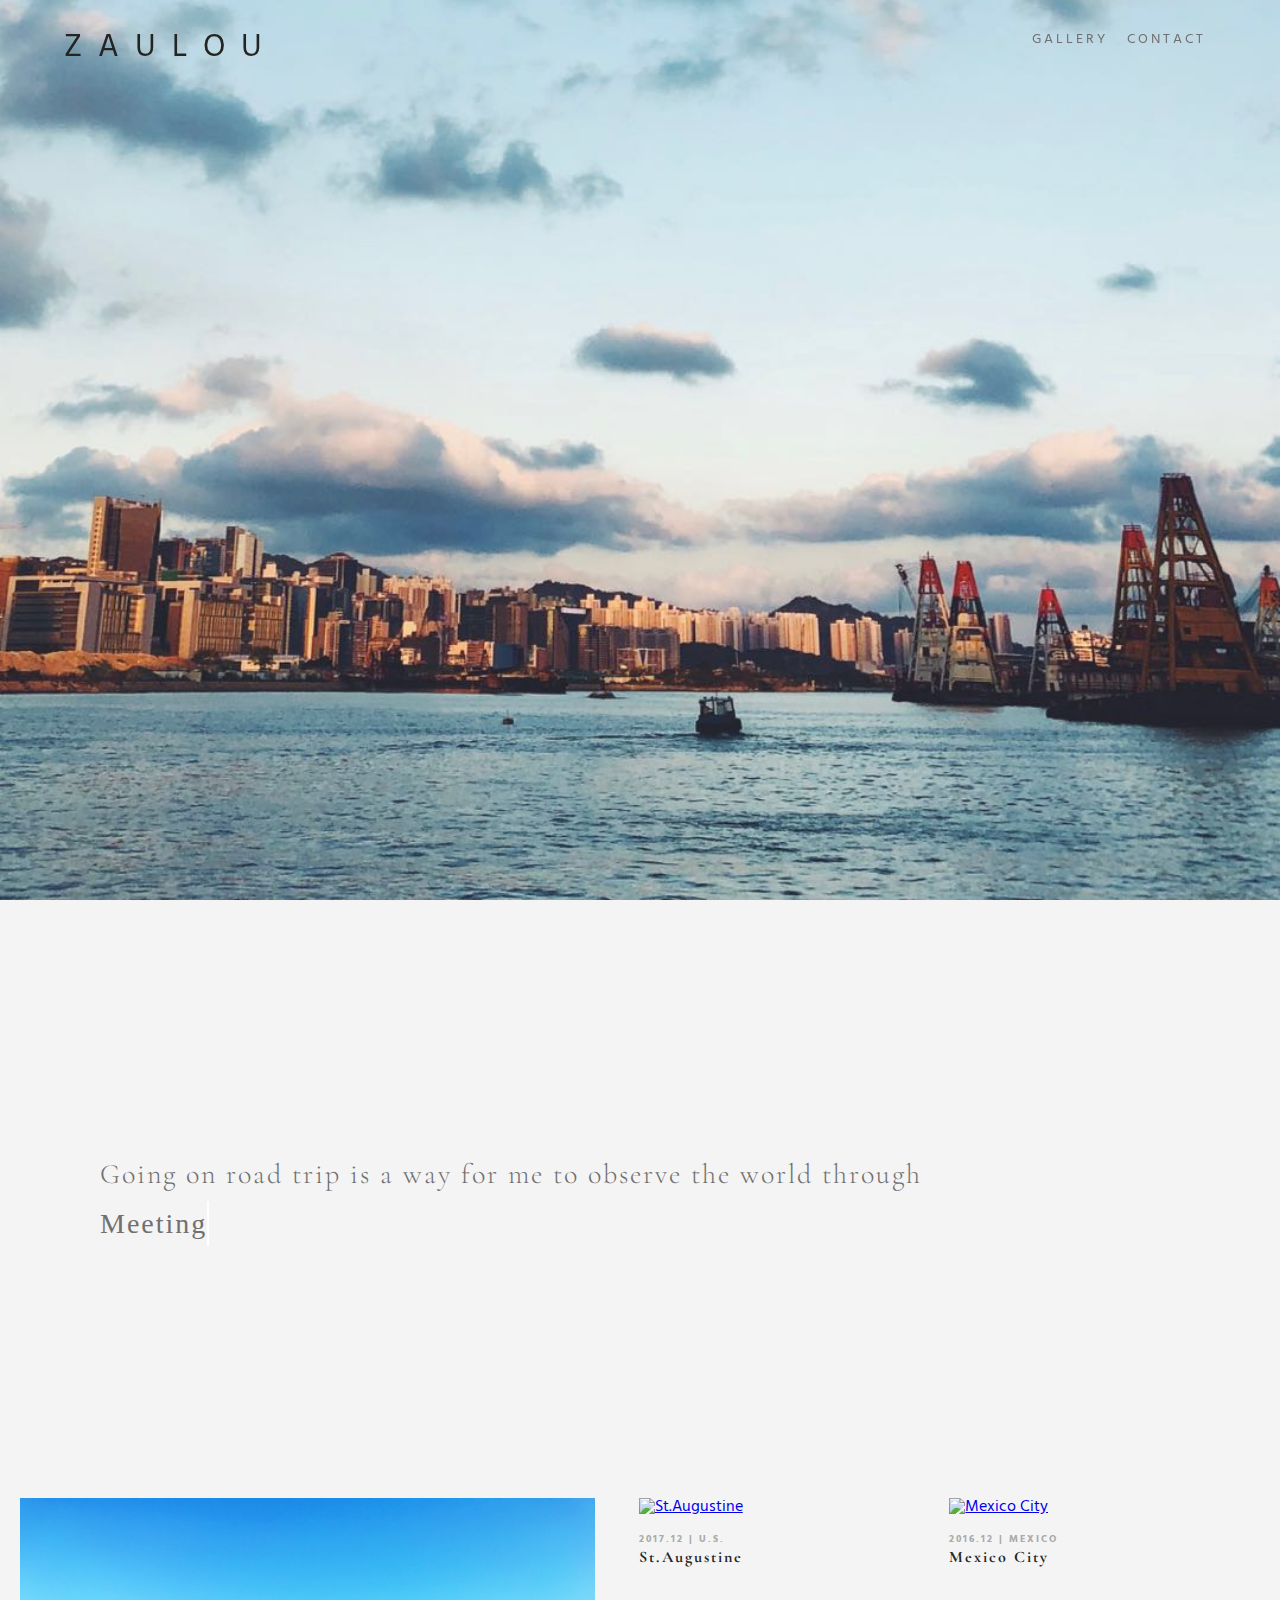
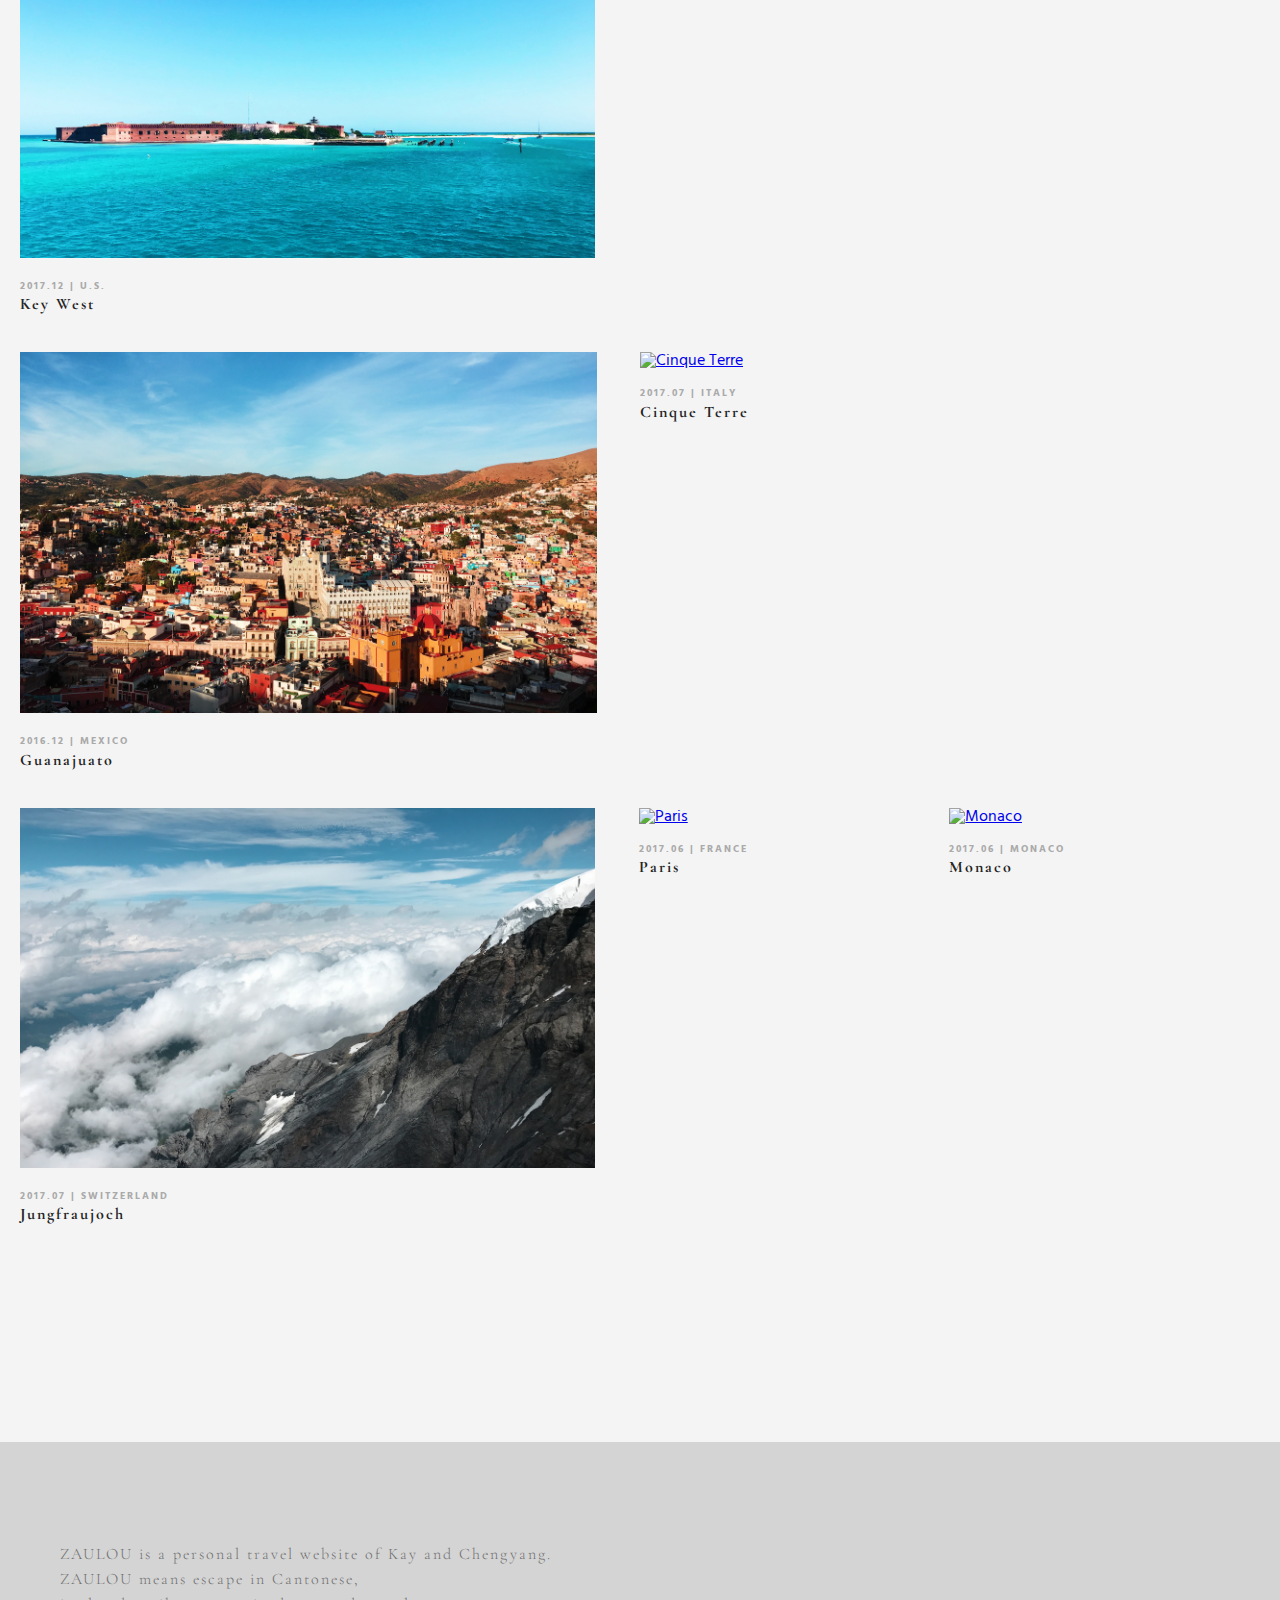
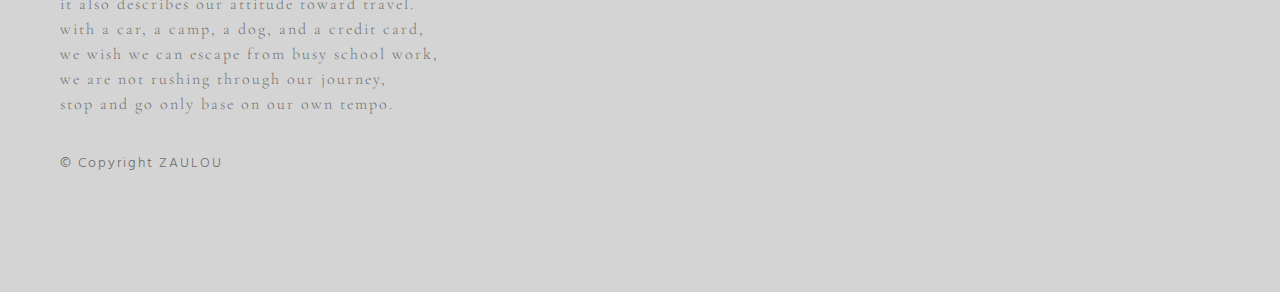
==== index.html @ 1b5aa5f6 "Add files via upload" ====
<!DOCTYPE html>
<html lang="en" dir="ltr">
  <head>
    <meta charset="utf-8">
    <meta name = "viewport" content="width=device-width, initial-scale=1">
    <link rel="stylesheet" type="text/css" href="css/html5reset.css">
    <link href="https://fonts.googleapis.com/css?family=Cormorant+Garamond" rel="stylesheet">
    <link href="https://fonts.googleapis.com/css?family=Hind+Siliguri" rel="stylesheet">
    <script src="https://ajax.googleapis.com/ajax/libs/jquery/3.3.1/jquery.min.js"></script>
    <link rel="stylesheet" type="text/css" href="css/style.css">
    <title>The Road Trips</title>

  </head>



  <body>

    <header>

      <div class="header">
      <!-- this is top navigation -->
        <div class="block sticky_navbar">
          <div class="title_home">
            <a href = "index.html"> ZAULOU </a>
          </div>
          <nav class="topnavbar" id = "myTopnav">
            <!-- <a href="javascript:void(0);" class="icon" onclick="myFunction()">
                <i class="fa fa-bars"></i>
            </a> -->
            <button type = "button" class="icon" onclick="myFunction()">
              <span class = "bar bar1"></span>
              <span class = "bar bar2"></span>
              <span class = "bar bar3"></span>

            </button>

          <ul class = "nav_list">

            <li class = "nav_item">
              <a href = "photo_gallery.html">GALLERY</a>
            </li>

            <li class = "nav_item">
              <a href = "contact.html">CONTACT</a>
            </li>

          </ul>
        </nav>
        </div>
        <!-- this is end of top navigation -->
      </div>



    </header>




<!-- this is main part -->
<main>
    <div class="hero-tagline fade">
      <!-- <h2>Going on road trip is a way for me to observe the world through meeting lovely strangers, touching warm bricks, and eating delicious food.</h2> -->
      <h2>Going on road trip is a way for me to observe the world through</h2>
      <div id = "typing" class = "typing"></div>
    </div>

    <div id="main">
      <ul class="content-grid">

        <!-- 1st -->
        <li class="content-item-landscape">
          <a href="key_west.html">
            <img src="images/keywest_fp.jpg" alt="Key West"/>

          </a>
          <div class="item-info">
            <h3>2017.12 | U.S.</h3>
            <h4>Key West</h4>
          </div>

        </li>

        <!-- 2nd -->
        <li class="content-item-portrait">
          <a href="saint_augustine.html">
            <img src="images/staugustine_fp.jpg" alt="St.Augustine"/>

          </a>
          <div class="item-info">
            <h3>2017.12 | U.S.</h3>
            <h4>St.Augustine</h4>
          </div>
        </li>

        <!-- 3rd -->
        <li class="content-item-portrait">
          <a href="mexico_city.html">
            <img src="images/mexico_fp.jpg" alt="Mexico City"/>

          </a>
          <div class="item-info">
            <h3>2016.12 | MEXICO</h3>
            <h4>Mexico City</h4>
          </div>

      </li>

      <!-- 4th -->
      <li class="content-item-landscape">
        <a href="guanajuato.html">
          <img src="images/guanajuato_fp.jpg" alt="Guanajuato"/>

        </a>
        <div class="item-info">
          <h3>2016.12 | MEXICO</h3>
          <h4>Guanajuato</h4>
        </div>

      </li>

      <!-- 5th -->
      <li class="content-item-landscape">
        <a href="cinqueterre.html">
          <img src="images/cinqueterre_fp.jpg" alt="Cinque Terre"/>

        </a>
        <div class="item-info">
          <h3>2017.07 | ITALY</h3>
          <h4>Cinque Terre</h4>
        </div>

      </li>

      <!-- 6th -->
      <li class="content-item-landscape">
        <a href="jungfrau.html">
          <img src="images/jungfrau_fp.jpg" alt="Jungfraujoch"/>

        </a>
        <div class="item-info">
          <h3>2017.07 | SWITZERLAND</h3>
          <h4>Jungfraujoch</h4>
        </div>

      </li>

      <!-- 7th -->
      <li class="content-item-portrait">
        <a href="paris.html">
          <img src="images/paris_fp.jpg" alt="Paris"/>

        </a>
        <div class="item-info">
          <h3>2017.06 | FRANCE</h3>
          <h4>Paris</h4>
        </div>

      </li>



      <!-- 8th -->
      <li class="content-item-portrait">
        <a href="monaco.html">
          <img src="images/monaco_fp.jpg" alt="Monaco"/>

        </a>
        <div class="item-info">
          <h3>2017.06 | MONACO</h3>
          <h4>Monaco</h4>
        </div>

      </li>

    </ul>
    </div>
  </main>

  <footer>
        <h5>ZAULOU is a personal travel website of Kay and Chengyang. <br>
            ZAULOU means escape in Cantonese, <br>
            it also describes our attitude toward travel.<br>
            with a car, a camp, a dog, and a credit card,<br>
            we wish we can escape from busy school work,<br>
            we are not rushing through our journey,<br>
            stop and go only base on our own tempo. </h5>
        <h6>&copy; Copyright ZAULOU</h6>
    </footer>

    <!-- javascript -->
    <script>
      function myFunction() {
        var x = document.getElementById("myTopnav");
        if (x.className === "topnavbar") {
          x.className += " responsive";
        }
        else {
          x.className = "topnavbar";
        }
      }
</script>

<script>
$(window).scroll(function(){
  $(".fade").css("opacity", 1 - $(window).scrollTop() / ($(window).height()+600));
  });

</script>

<script>
    $(document).ready(function() {
    // Transition effect for navbar
    $(window).scroll(function() {
      // checks if window is scrolled more than 500px, adds/removes solid class
      if($(this).scrollTop() > $(window).height()) {
          $('.sticky_navbar').addClass('scroll');
      } else {
          $('.sticky_navbar').removeClass('scroll');
      }
    });
});
</script>

<script>

var typeString = ['Meeting Lovely Strangers.', 'Touching Warm Bricks.', 'Eating Delicious Food.'];
    var  i = 0;
    var count = 0
    var selectedText = '';
    var text = '';
    (function type() {
      if (count == typeString.length) {
        count = 0;
      }
      selectedText = typeString[count];
      text = selectedText.slice(0, ++i);
      document.getElementById('typing').innerHTML = text;
      if (text.length === selectedText.length) {
        count++;
        i = 0;
      }
      setTimeout(type, 150);
    }());

    function sleep(milliseconds) {
      var start = new Date().getTime();
      for (var i = 0; i < 1e7; i++) {
        if ((new Date().getTime() - start) > milliseconds){
          break;
        }
      }
    }

</script>



</body>



</html>
---- css/style.css ----
html {
    font-size: 1em;
}

body{
  background:#f4f4f4;
}

h1,h3,h6,a{
  font-family: 'Hind Siliguri', sans-serif;
}

h2,h4,h5,p{
  font-family: 'Cormorant Garamond', serif;
}

li{
  display:list-item;
}

ul{
  list-style-type: none;
}


/*header*/

.fixed_navbar{
  z-index: 3;
  padding:30px 5% 15px 5%;
  top:0;
  right:0;
  position:fixed;
  width:90%;
  background:transparent;


}

.fixed_navbar.scroll{

  background:#f4f4f4;
  opacity:0.8;
  transition:0.4s;

}

.sticky_navbar{
  z-index: 3;
  padding:30px 5% 15px 5%;
  position:fixed;
  top:0;
  right:0;
  width:90%;
  background:transparent;
}

.sticky_navbar.scroll{
  background:#f4f4f4;
  opacity:0.8;
  transition:0.4s;
}



.header {
  padding:0px;
  background-color: #d3d3d3;
  background-image: url("../images/header.jpg");
  background-attachment:fixed;
  background-size:cover;
  background-position: bottom;
  position: relative;
  background-repeat:no-repeat;
  height:100vh;
}

.block{
  margin:0 auto;
  display: flex;
  flex-direction: row;
  justify-content: space-between;
}

.title_home{
  float:left;
  display:block;
  z-index: 2;
}

.title_home a{
  font-size:1.3em;
  letter-spacing:10px;
  margin:0px;
  padding:0px;
  color:#242424;
  text-decoration: none;
}

/* navbar item*/
.topnavbar {
  display: flex;
  flex-direction:column;
  background-color: none;

}

.topnavbar a {
    float: none;
    width: 100%;
    color: #707070;
    padding-left:5px;
    padding-right:5px;
    text-decoration: none;
    text-align: left;

}

.topnavbar a.current{
    color:#242424;
    text-decoration:line-through;
}

.content{
  padding: 16px;
}
.sticky{
  position: fixed;
  width: 90%;
  background:#f4f4f4;
}




/* hero tagline item */
.hero-tagline{
  margin:40% 10%;

}

h2 {
    font-size: 0.8em;
    font-weight:300;
    color:#707070;
    line-height:20px;
    letter-spacing: 2px;
}

.typing {
        position: relative;
        font-size: 0.8em;
        font-weight:300;
        line-height: 20px;
        letter-spacing:2px;
        display: inline-block;
        color: #707070;

      }
      .typing:after {
        content: "";
        position: absolute;
        top: 5%;
        right: -2px;
        width: 1px;
        height: 90%;
        border-right: 2px solid #FFF;
        animation: blink .5s infinite ease;
      }

@keyframes blink{
        0% {
          opacity: 0;
        }
        100% {
          opacity: 1%;
        }
      }

/* home page item */
#main{
  margin:0 auto;
  max-width:1832px;
  padding:0 20px;
}

.content-grid{
  display:flex;
  flex-wrap:wrap;
  justify-content: space-between;
}

.content-item-portrait {
    width: 29.3%;
    margin-right: 4.5%;
    margin-bottom: 40px;
    flex-grow: 1;
    max-width: 100%;
  }

.content-item-portrait img{
  width:100%;
}

.content-item-landscape{
    flex-grow: 2;
    width: 63.16%;
    max-width: 100%;
    margin-right:3.5%;
    margin-bottom:40px;

  }

.content-item-landscape img{
  width:100%;
}

h3 {
    font-size: 0.3em;
    color:#aaaaaa;
    margin-top:10px;
    letter-spacing: 2px;

}

h4 {
    margin-top:5px;
    font-size: 0.75em;
    color:#242424;
    letter-spacing: 2px;
}





/* gallery page item */

.gallery img{
  width: 98%;
}


.row{
  display: flex;
  flex-wrap: wrap;
  padding:3px;
}

.column{
  flex:100%;
  max-width: 98%;
}

.column img {
  margin:5px;
  vertical-align: middle;
}




/* about page item */


.about-tagline {
    margin-top: -40px;
    margin-left:40px;

}
  .abouttext{
    margin:160px 20px 60px 20px;

  }

  .about-photo {
      margin:20px;
      /* width:100vw; */

  }

  .aboutimg img{
    width:100%;
    height:100%;
  }


  .hero-title {
      font-family: 'Cormorant Garamond', serif;
      font-weight: 700;
      font-size: 5em;
      line-height: 1;
      color: #aaaaaa;
      display: inline-block;
      position: relative;
      opacity:0.3;
  }

  p{
    font-size:0.85em;
    color:#707070;
    line-height:1.5em;
    letter-spacing: 1px;

  }
  .instagramtext{
    font-style:italic;
    font-size:0.75em;
    margin-top:10px;
    margin-left:40px;
  }

  .instagramtext a{
    text-decoration: none;
  }



/* footer item */
footer {
    margin-top:10vh;
    padding:0px;
    background-color: #d4d4d4;
    height:30vh;
    display:block;
}

h5 {
    font-weight:lighter;
    font-size:10px;
    color:#707070;
    letter-spacing: 1px;
    padding-top:60px;
    padding-left:20px;
    line-height:14px;
}

h6 {
    font-weight:lighter;
    font-size:8px;
    color:#707070;
    letter-spacing: 1px;
    padding-top:20px;
    padding-left:20px;
}

/* location page */

.title_head{
  Margin:40% 5% 10% 5%;
}

.main_title{
  padding:20px 0;
}

.sub_title{
  padding:10px 0;
  font-size:1em;
  font-style:italic;

}

.tiny_title{
  padding:10px 0;
  font-size:1.3em;
}

.separate_line{
  padding:10px 0 5px 0;
}

.bar4{
  width:100px;
  height:2px;
  background:#aaaaaa;
  display:block;
}

h1{
  font-size:3em;
  font-weight:bold;
  letter-spacing: 10px;

}

.video{
  display:block;
  position:relative;
  margin:0;
  cursor:pointer;
}

.heroimg{
  display:block;
  position:relative;
  margin:0;
}

.heroimg img{
  width:100%;
}

.video img{
  width:100%;
}

.fade{
  opacity:1;
}

/* content page */
.writing_content{
  margin:15% 10%;

}

.writing_content_63{

  margin:15% 10%;
}

.writing_content_63 p{
  font-size: 1em;
}

.video_37{
  margin-right:3.5%;
  cursor:pointer;

}

.article_content{
  margin:5% auto 15% auto;
  max-width:1832px;
  padding:0 0 0 3.5%;
}

.prev_next_section{
  background:#f4f4f4;
}

.inner{
  width:100%;
  display:flex;
  flex-wrap:wrap;
  padding-top:5%;
}

.half_prev{
  width:43%;
  margin:0 3.5%;
  /* padding:0 3.5%; */
}

.half_next{
  width:43%;
  margin:0 3.5%;
  /* padding:0 3.5%; */
}


.half_next h3{
  padding:10px 0 0 0;
  text-align:right;
}
.half_next h4{
  padding:5px 0 20px 0;
  text-align: right;
}
.half_next img{
  width:60%;
  float: right;

}

.half_prev h3{
  padding:10px 0 0 0;

}
.half_prev h4{
  padding:5px 0 20px 0;

}
.half_prev img{
  width:60%;

}


/* tapnavbar hamburger */

@media screen and (max-width:700px){

  .topnavbar{
    /* margin-right:20px; */
  }

  .icon{
    display:inline-block;
    z-index: 2;

  }

 .bar {
   display:block;
   height:2px;
   background: #242424;
   transition:0.4s;
 }

  .bar1{
    width:25px;
  }

  .bar2{
    width:17px;
    margin-top:5px;

  }

  .bar3{
    width:25px;
    margin-top:5px;
  }

  .topnavbar .icon {
      float: right;
      display: block;
    }

    .nav_list {
      display:none;
      text-align: center;
      justify-content:center;
      position:fixed;
      background: #f4f4f4;
      right:0;
      top:0;
      opacity:1;
      overflow:visible;
      width:100%;
      height:100%;
      flex-direction:column;
      z-index: 1;
      -webkit-transition-duration: 0.4s;
      transition-duration: :0.4s;


      /* box-shadow: 0px 8px 16px 0px rgba(0,0,0,0.2); */
    }

  .topnavbar.responsive {
    position: relative;
  }
  .topnavbar.responsive .icon {
    /* position: absolute; */
    right: 0;
    top: 0;
  }

  .topnavbar.responsive .nav_list {

    display: flex;
    -webkit-transition-delay: 0.3s;
    transition-delay: 0.3s;
    -webkit-transition-timing-function: ease;
    transition-timing-function: ease;

  }

  .topnavbar.responsive .bar1{
    -webkit-transform: rotate(-45deg) translate(-2px, 6px);
    transform: rotate(-45deg) translate(-2px, 6px);
  }

  .topnavbar.responsive .bar2{
    opacity:0;
  }

  .topnavbar.responsive .bar3{
    -webkit-transform: rotate(45deg) translate(-3px, -8px);
    transform: rotate(45deg) translate(-3px, -8px);
  }


  .nav_item{
    margin-bottom:1.4em;
    text-align: center;
    font-size:1.4em;
    letter-spacing:10px;
  }
}



@media screen and (min-width:700px){

  li{
    display:inline-block;
  }

  .topnavbar .icon{
      display: none;
  }

/* navbar item */
  .block{
    display: flex;
    flex-direction: row;
    justify-content: space-between;
  }

  .title_home{
    /* margin-top:50px; */
    /* margin-left:60px; */
    padding-top:0px;
  }
  .title_home a{
    font-size:2em;
    letter-spacing:16px;
  }

  .topnavbar {
    display: flex;
    flex-direction: row;
    /* margin-top:70px; */
    /* margin-right:40px; */

  }

  .topnavbar a {
      width:100px;
      padding-right:5px;
      font-size:0.85em;
      letter-spacing:3px;
  }

  h2 {
      font-size: 1.75em;
      font-weight:100;
      line-height: 1.75em;


  }

  .typing{
    font-size: 1.75em;
    font-weight:100;
    line-height: 1.75em;

  }


/* gallery page item */
  .column {
    flex:50%;
    max-width:49%;
  }





/* homepage item */


.content-item-portrait {
    width: 21.5%;
    margin-right: 3.5%;
    max-width: 29.5%;
  }

/* .content-item-portrait a{
  height:100%;
  overflow:hidden;
  display:inline-block;
} */

/* .content-item-portrait a img{
  width:98%;
} */

.content-item-landscape{
    width: 46.3%;
    max-width: 64%;
    margin-right:3.5%;
    /* overflow:hidden;
    display:inline-block; */
}

/* .content-item-landscape a{
  height:100%;
  overflow:hidden;
  display:inline-block;
} */

/* .content-item-landscape a img{
  width:98%;
} */


.item-info{

}






/* hero-tagline */
  .hero-tagline{
    margin:250px 100px;
  }


/* about page item */


.about-tagline {
    margin-top: -60px;
    padding-right: 40px;
    padding-left:40vw;

}
  .abouttext{
    margin:20% 5% 5% 5%;

  }

  .about-photo {
      width:60vw;
      margin-left:60px;
      margin-bottom:60px;
  }


  .hero-title {
      font-size: 6em;
      padding-left:37vw;
  }

  p{
    font-size:1.33em;
    line-height:1.75em;
    letter-spacing: 1.5px;

  }
  .instagramtext{
    font-size:0.85em;
    margin-top:20px;
    padding-left:40vw;
  }



/* footer item */
footer {
    margin-top:20vh;
    height:30vh;
}

h5 {
    font-size:1em;
    letter-spacing: 2px;
    padding-top:6vh;
    padding-left:60px;
    line-height:25px;
}

h6 {
    font-size:0.85em;
    letter-spacing: 2px;
    padding-top:40px;
    padding-left:60px;
}

/* content page */

.title_head{
  Margin:30% 5% 10% 5%;
}

h1{
  font-size:5em;
}


.writing_content_63{
  width:55%;
  margin:5% 3.5%;
}

.writing_content_63 p{
  line-height:1.5em;
}


.video_37{
  width:30%;
  margin-right:3.5%;
  cursor:pointer;

}



}

@media screen and (min-width:1200px){

/* header item */
  .block{
    display: flex;
    flex-direction: row;
    justify-content: space-between;
    /* height:15vh; */
  }

  .topnavbar {
    display: flex;
    flex-direction: row;
    /* margin-right:60px; */

  }

  .topnavbar a {
      width:120px;
      padding-right:10px;
  }


  .topnavbar a:hover{
    color: #AAAAAA;
  }



/* gallery page img display */
  .column {
    flex:25%;
    max-width:25%;
  }

/* homepage item */
.content-item-portrait a img:hover{
  filter:brightness(90%);
}

.content-item-landscape a img:hover{
  filter:brightness(90%);
}


h3 {
    font-size: 0.65em;
    margin-top:20px;

}

h4 {
    font-size: 1em;
}







/* about page item */





/* footer item */
footer {

    height:50vh;

}

h5{

  padding-top:100px;

}


}
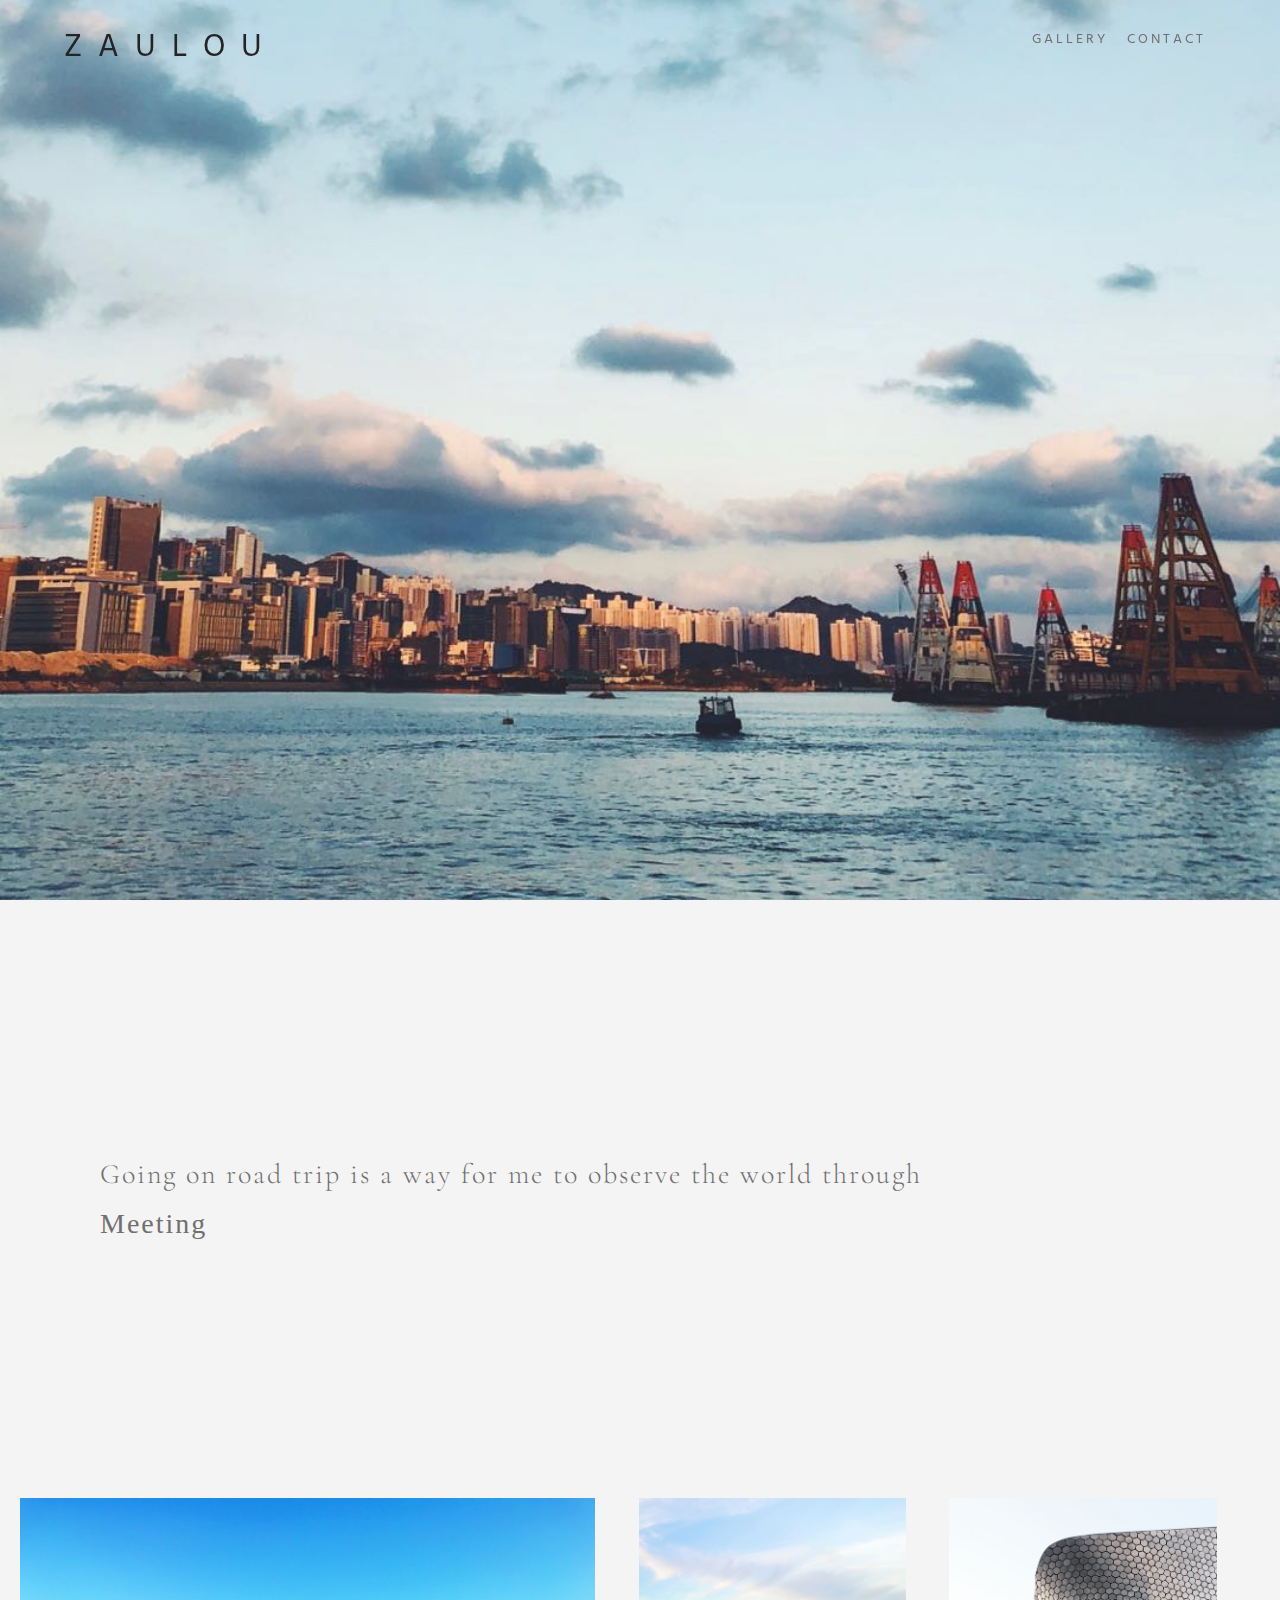
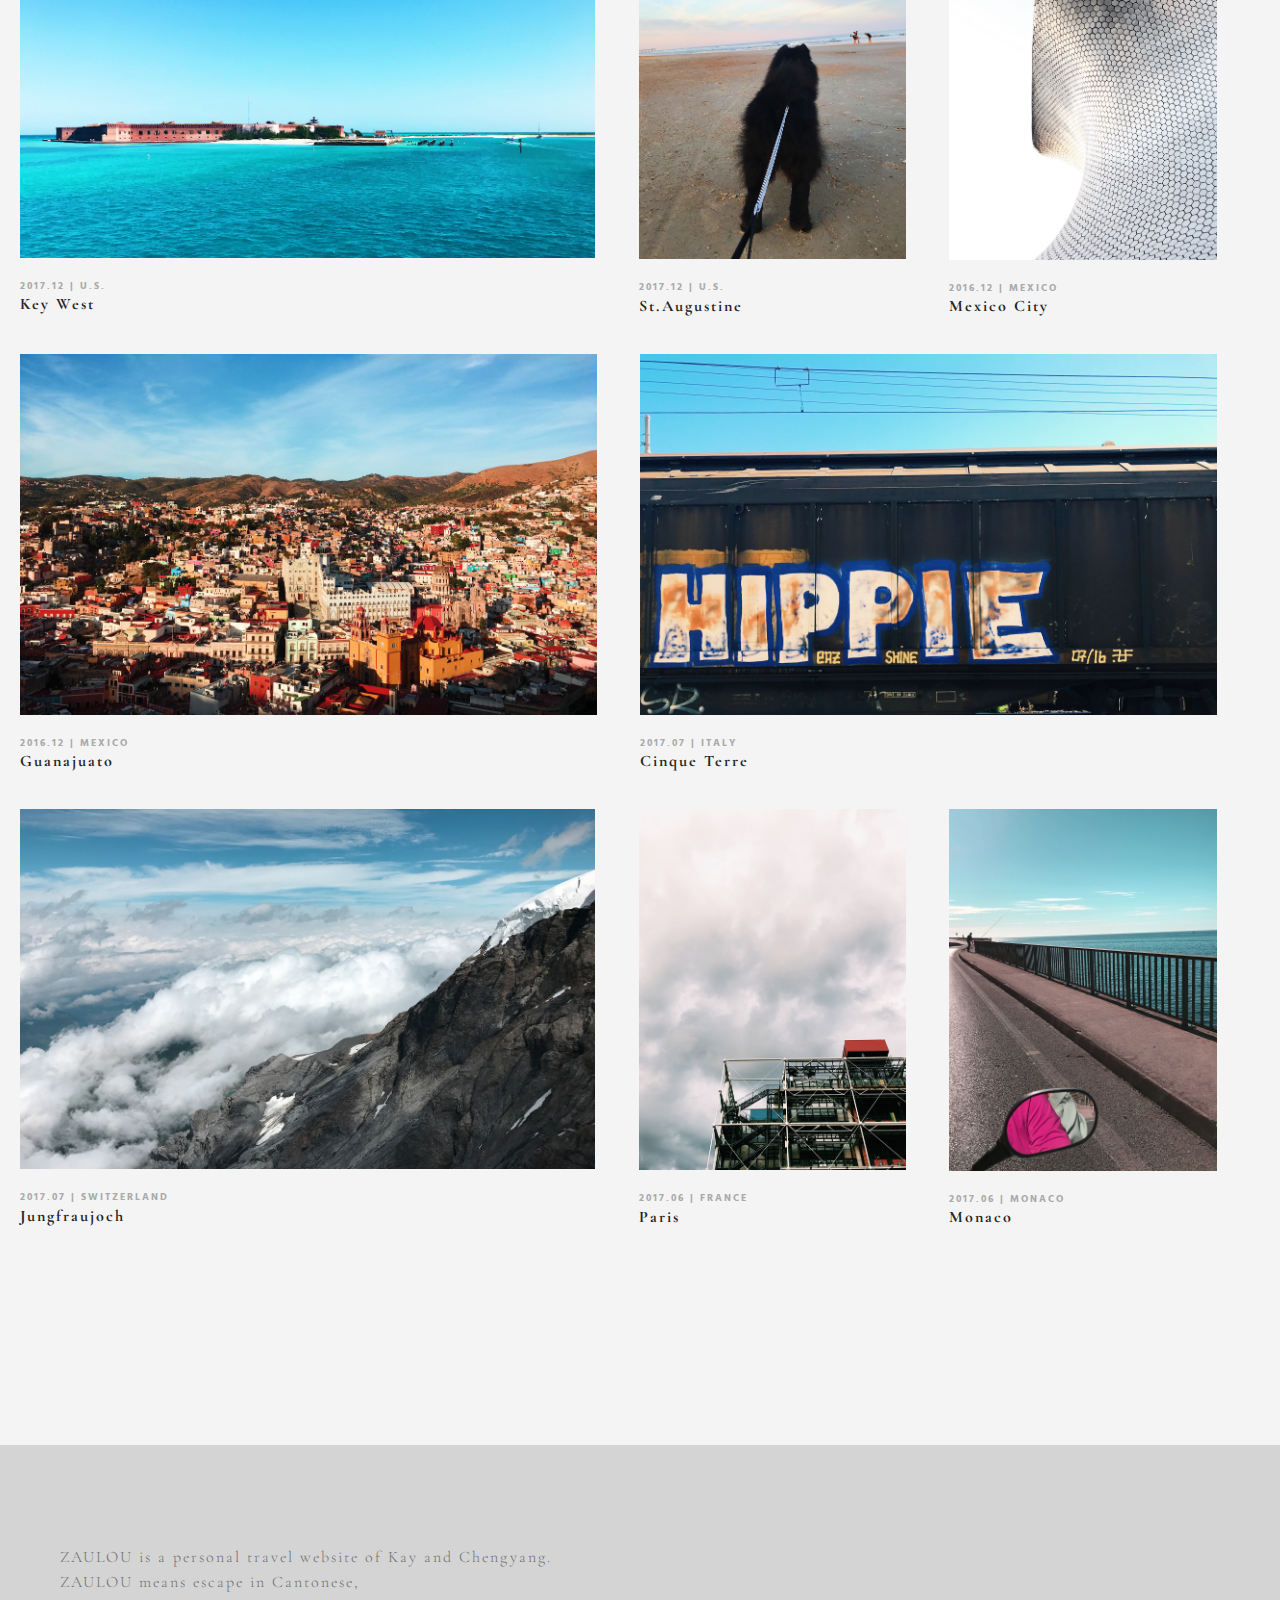
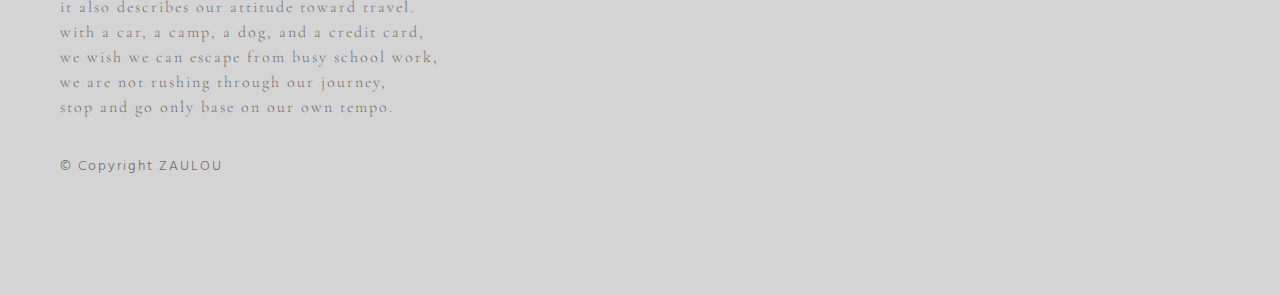
==== commit 38d178c0: "Add files via upload" ====
--- a/index.html
+++ b/index.html
@@ -28,12 +28,12 @@
             <!-- <a href="javascript:void(0);" class="icon" onclick="myFunction()">
                 <i class="fa fa-bars"></i>
             </a> -->
-            <button type = "button" class="icon" onclick="myFunction()">
+            <div type = "button" class="icon" onclick="myFunction()">
               <span class = "bar bar1"></span>
               <span class = "bar bar2"></span>
               <span class = "bar bar3"></span>
 
-            </button>
+            </div>
 
           <ul class = "nav_list">
 
--- a/css/style.css
+++ b/css/style.css
@@ -72,6 +72,7 @@
   background-position: bottom;
   position: relative;
   background-repeat:no-repeat;
+  width:100%;
   height:100vh;
 }
 
@@ -164,18 +165,17 @@
         right: -2px;
         width: 1px;
         height: 90%;
-        border-right: 2px solid #FFF;
         animation: blink .5s infinite ease;
       }
 
-@keyframes blink{
+/* @keyframes blink{
         0% {
           opacity: 0;
         }
         100% {
           opacity: 1%;
         }
-      }
+      } */
 
 /* home page item */
 #main{
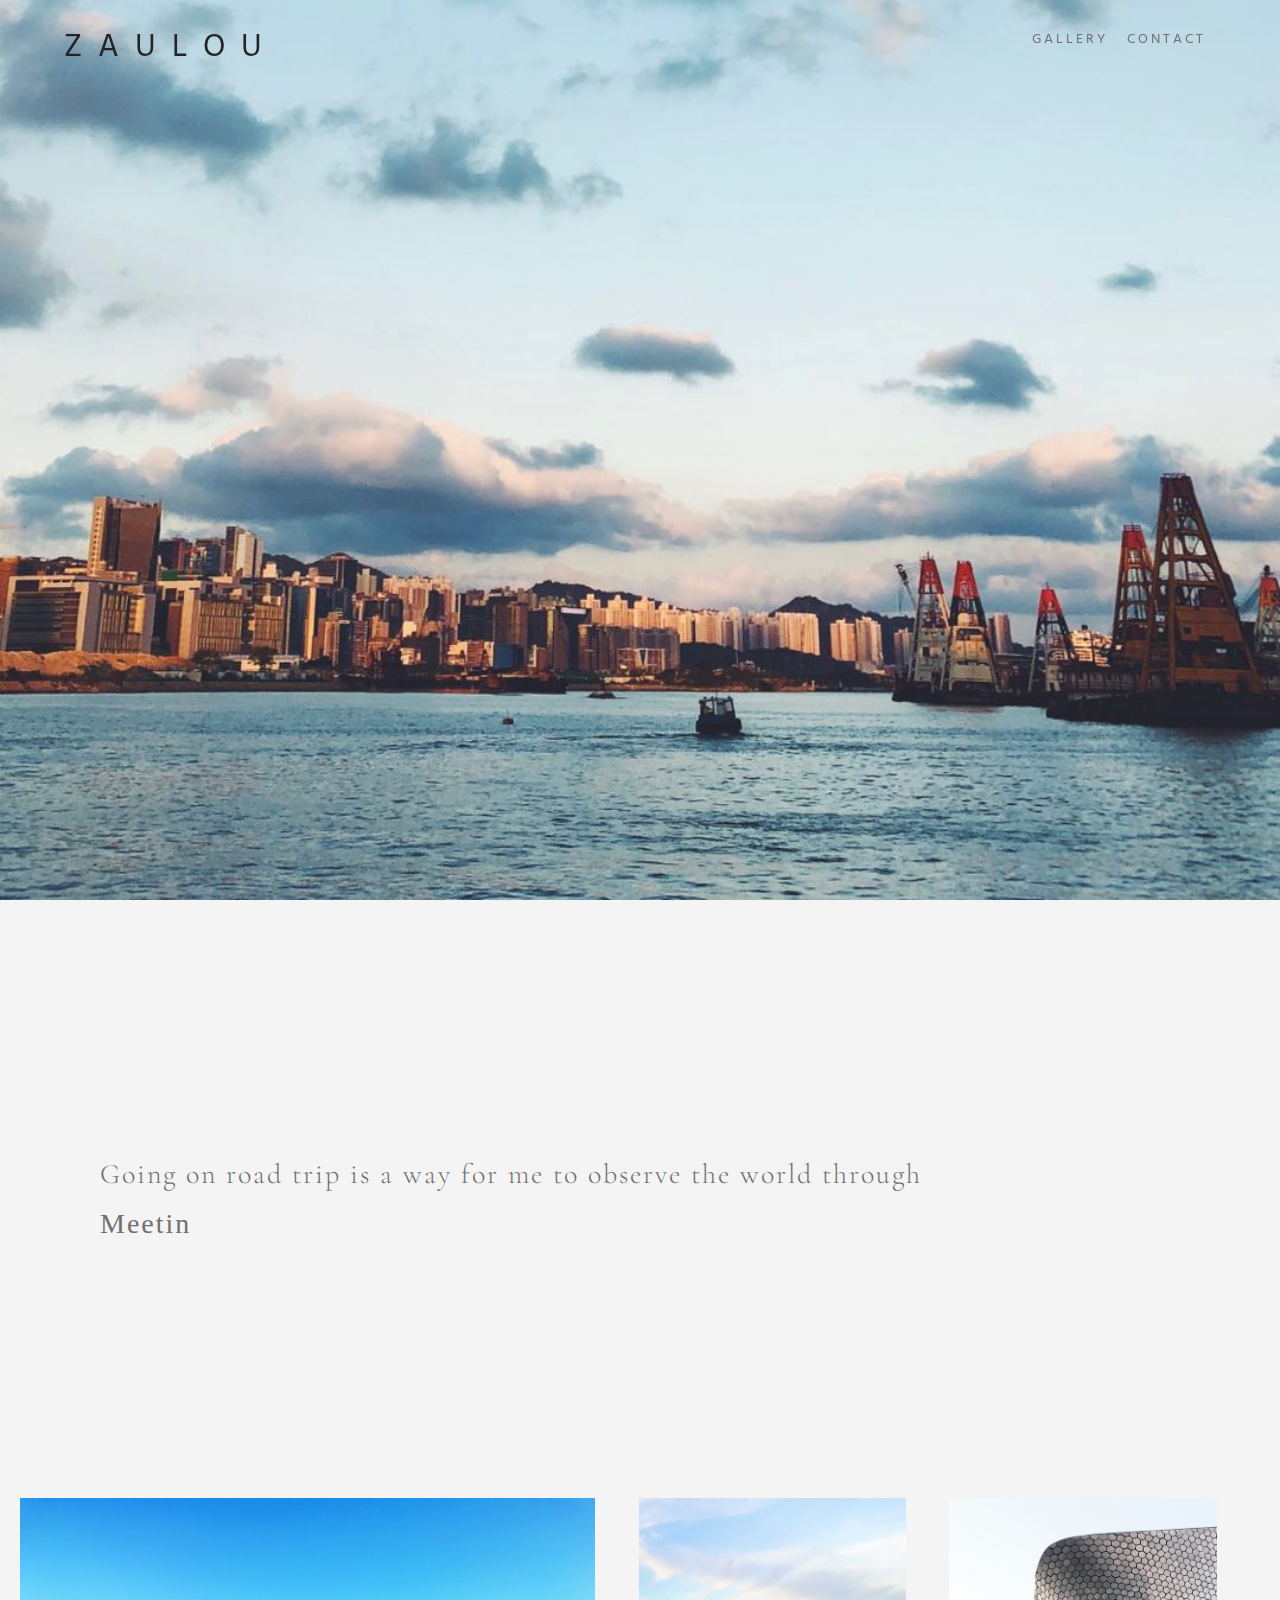
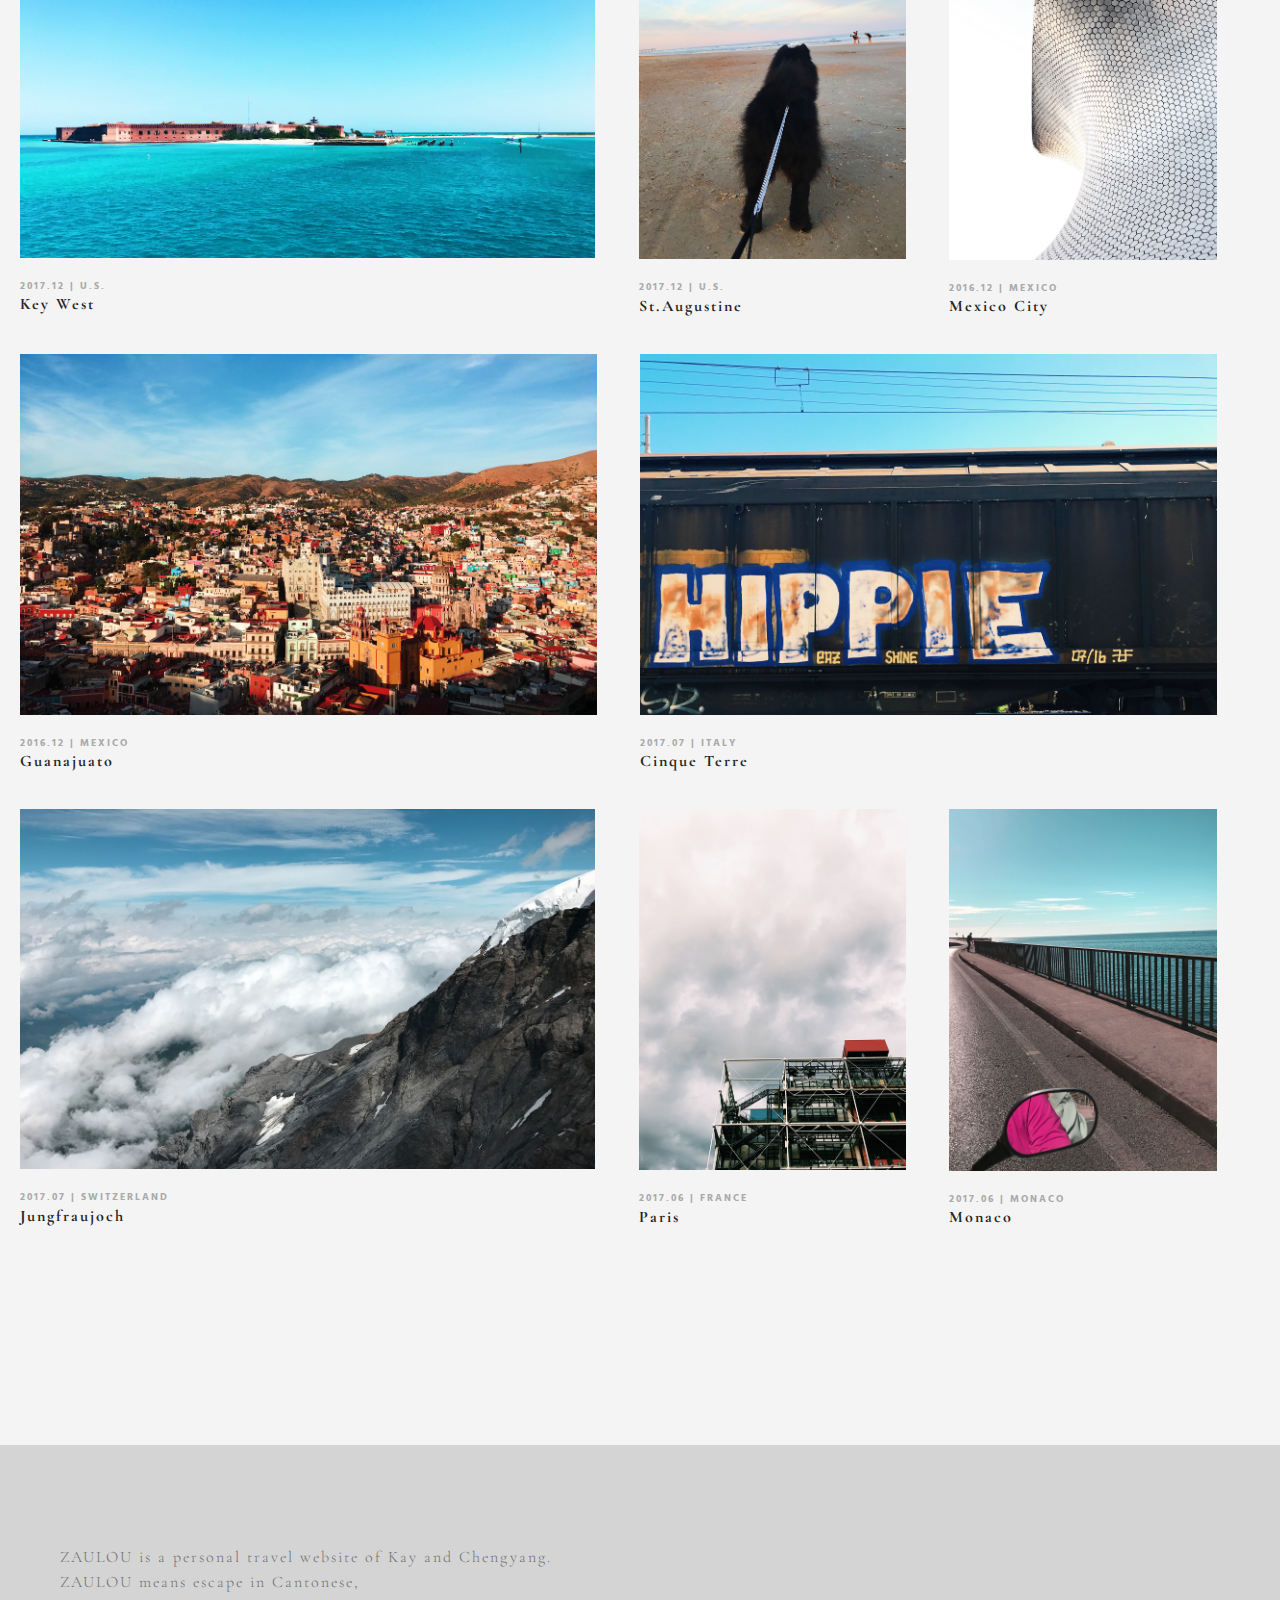
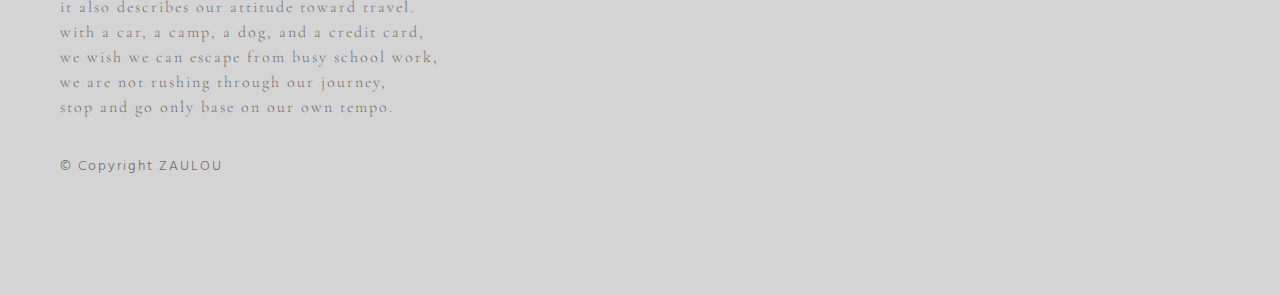
==== commit a5298c30: "Add files via upload" ====
--- a/index.html
+++ b/index.html
@@ -1,6 +1,15 @@
 <!DOCTYPE html>
 <html lang="en" dir="ltr">
   <head>
+    <!-- Global site tag (gtag.js) - Google Analytics -->
+    <script async src="https://www.googletagmanager.com/gtag/js?id=UA-135030318-2"></script>
+    <script>
+      window.dataLayer = window.dataLayer || [];
+      function gtag(){dataLayer.push(arguments);}
+      gtag('js', new Date());
+
+      gtag('config', 'UA-135030318-2');
+    </script>
     <meta charset="utf-8">
     <meta name = "viewport" content="width=device-width, initial-scale=1">
     <link rel="stylesheet" type="text/css" href="css/html5reset.css">
--- a/css/style.css
+++ b/css/style.css
@@ -67,14 +67,19 @@
   padding:0px;
   background-color: #d3d3d3;
   background-image: url("../images/header.jpg");
-  background-attachment:fixed;
   background-size:cover;
+  -webkit-background-size:cover;
+  -moz-background-size:cover;
+  -o-background-size:cover;
   background-position: bottom;
+  -webkit-background-position:bottom;
+  -moz-background-position:bottom;
+  -o-background-position:bottom;
   position: relative;
   background-repeat:no-repeat;
-  width:100%;
   height:100vh;
 }
+
 
 .block{
   margin:0 auto;
@@ -596,6 +601,13 @@
 
 @media screen and (min-width:700px){
 
+  .header{
+    background-attachment:fixed;
+    -webkit-background-attachment:fixed;
+    -moz-background-attachment:fixed;
+    -o-background-attachment:fixed;
+  }
+
   li{
     display:inline-block;
   }
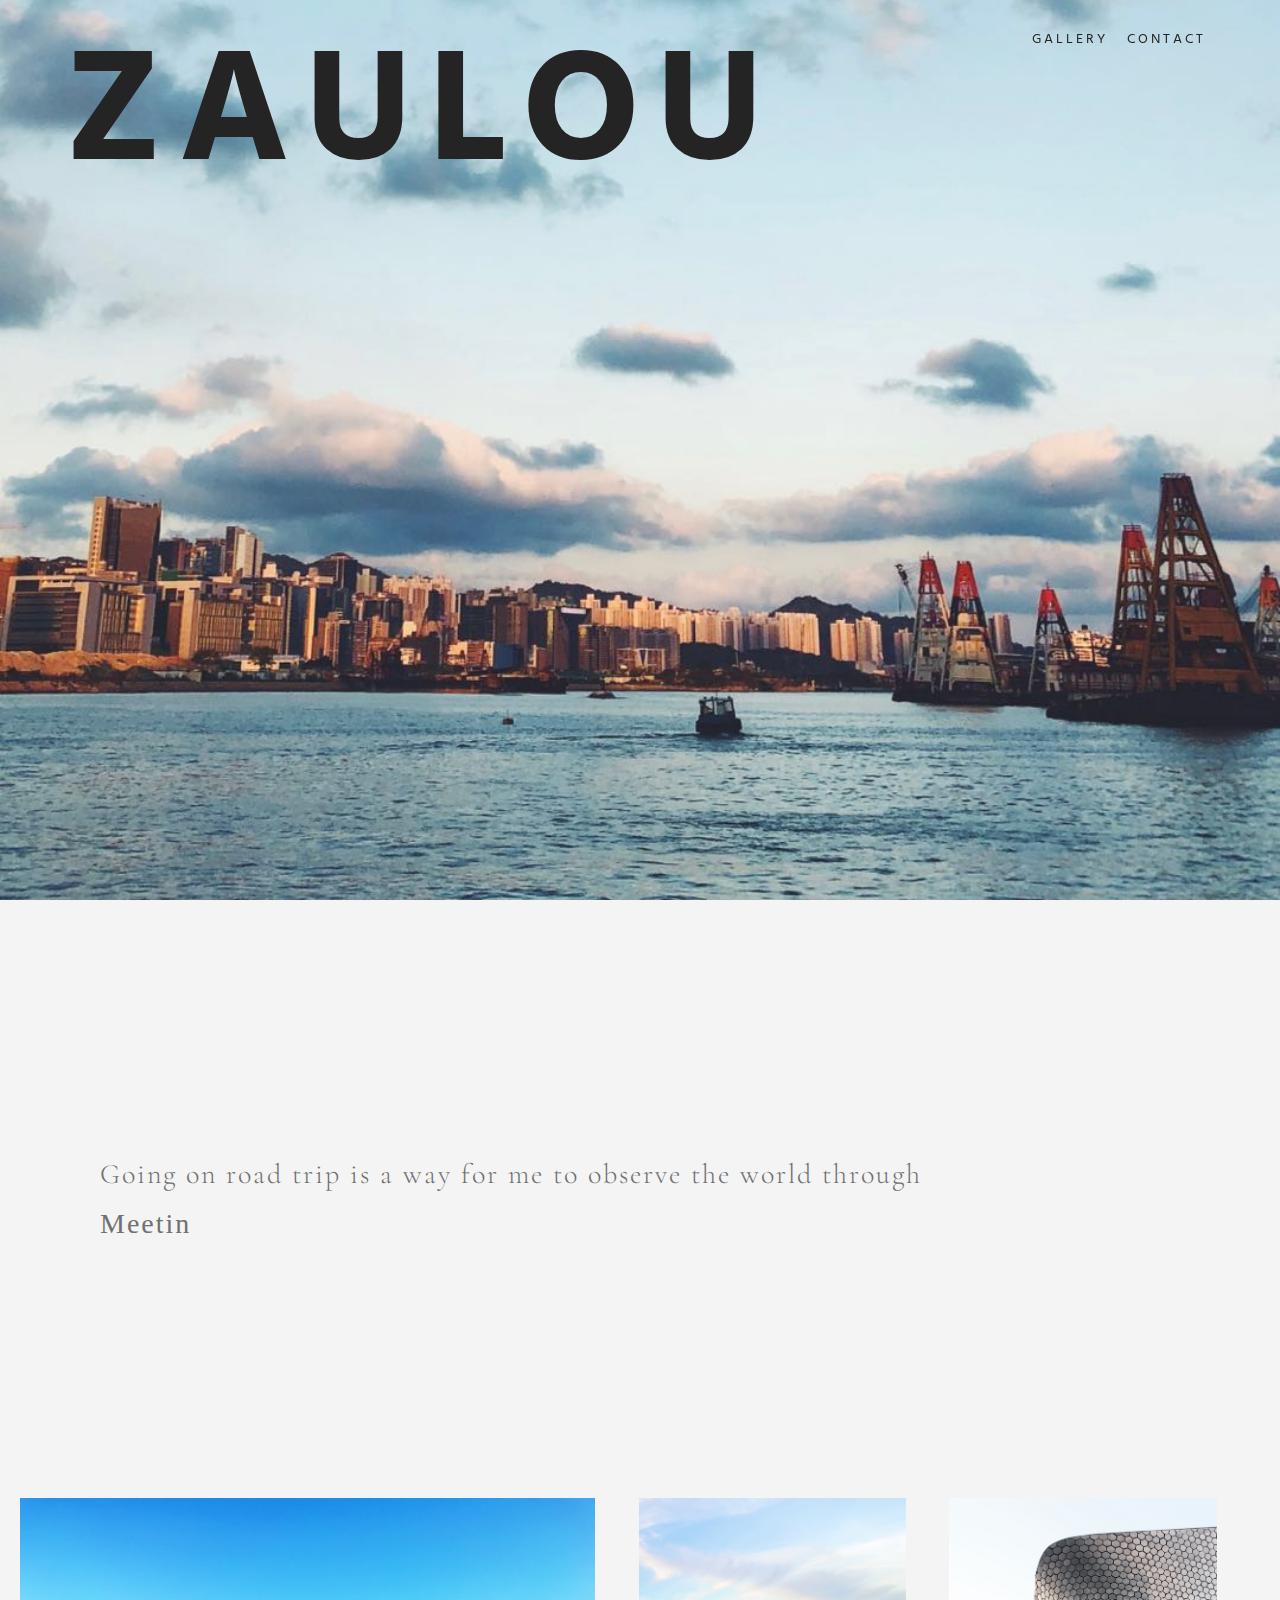
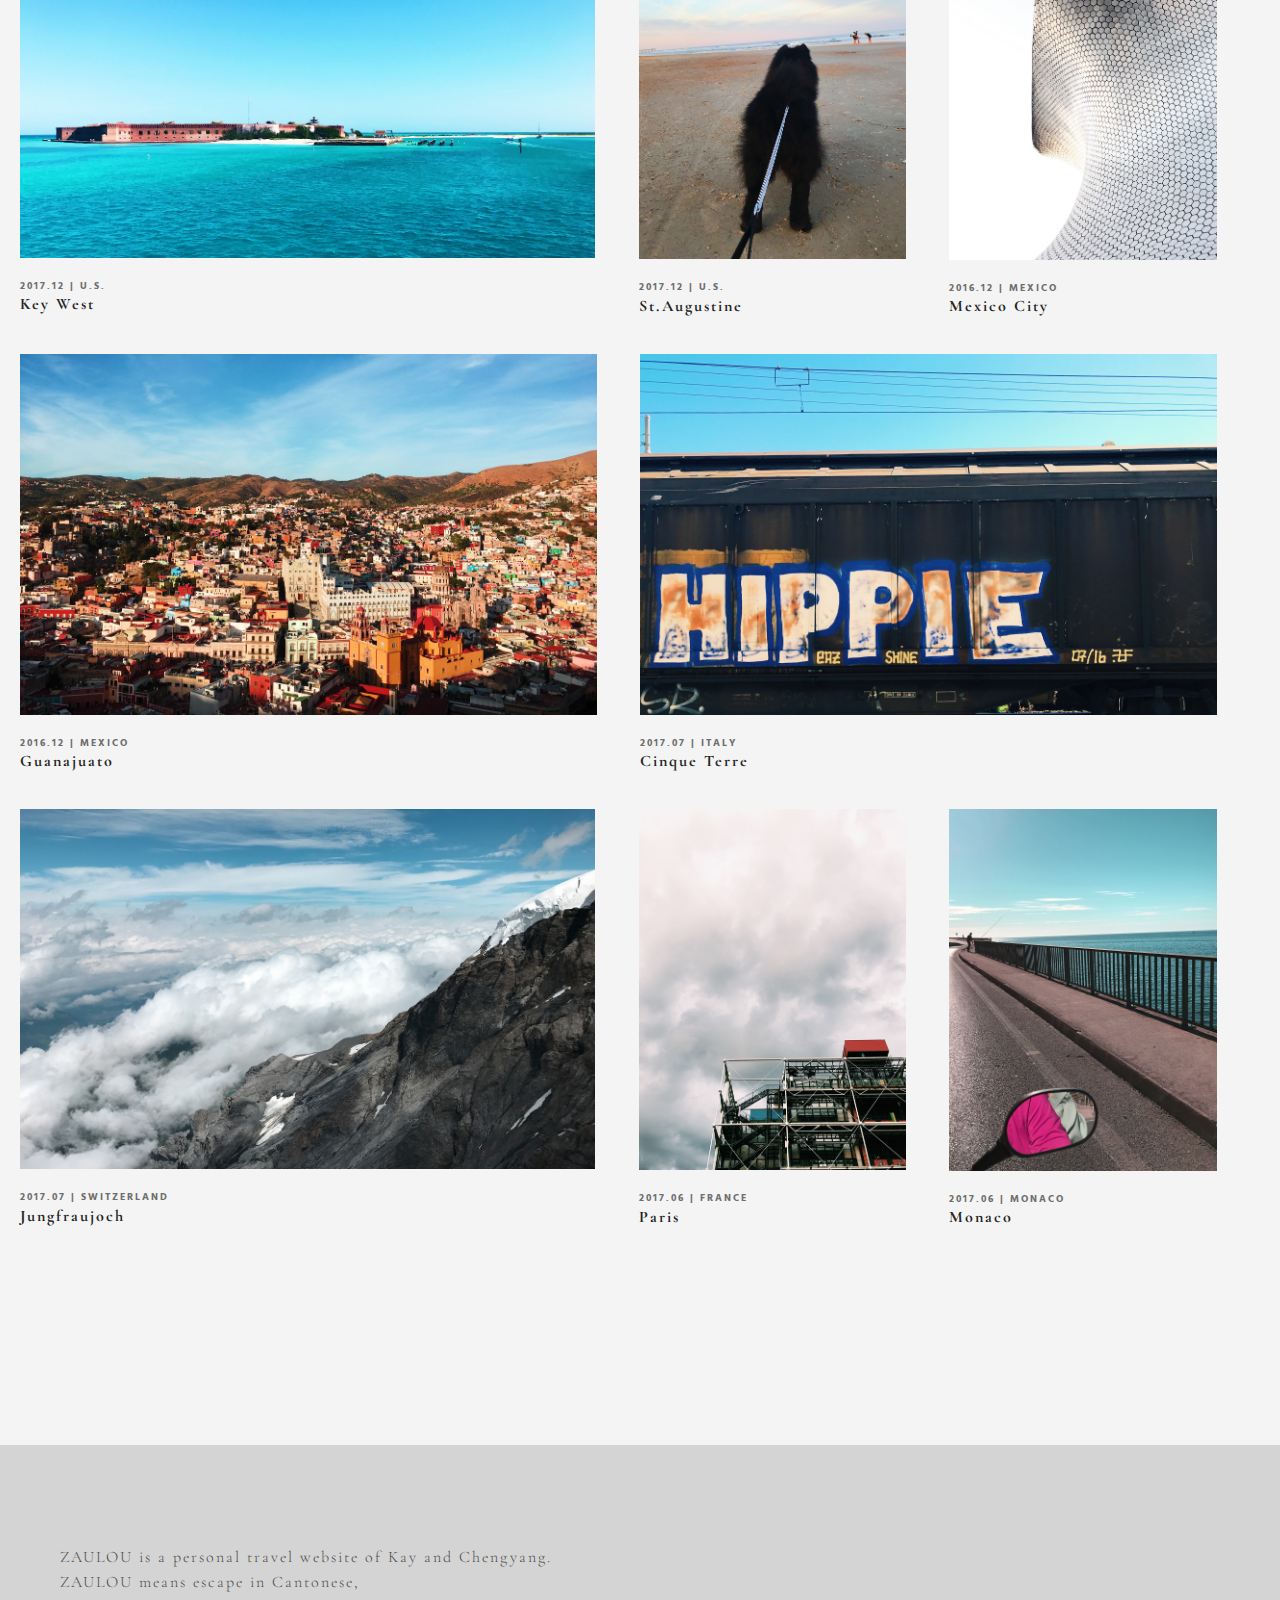
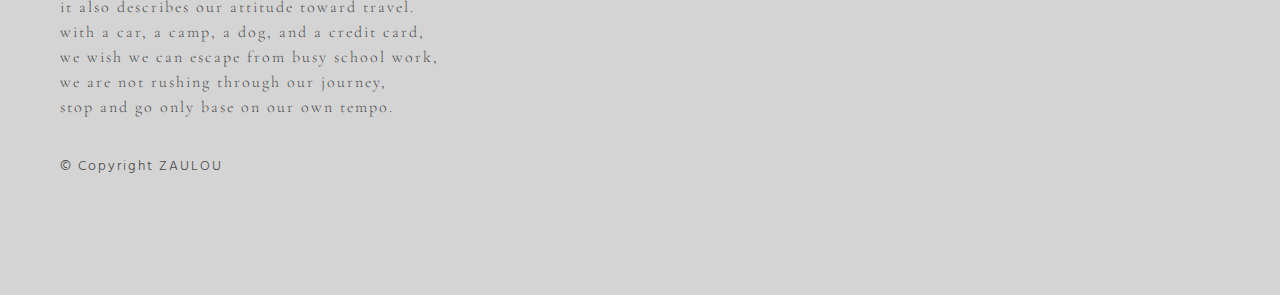
==== commit 9dee9e15: "Add files via upload" ====
--- a/index.html
+++ b/index.html
@@ -30,9 +30,9 @@
       <div class="header">
       <!-- this is top navigation -->
         <div class="block sticky_navbar">
-          <div class="title_home">
+          <h1 class="title_home">
             <a href = "index.html"> ZAULOU </a>
-          </div>
+          </h1>
           <nav class="topnavbar" id = "myTopnav">
             <!-- <a href="javascript:void(0);" class="icon" onclick="myFunction()">
                 <i class="fa fa-bars"></i>
--- a/css/style.css
+++ b/css/style.css
@@ -5,6 +5,7 @@
 body{
   background:#f4f4f4;
 }
+
 
 h1,h3,h6,a{
   font-family: 'Hind Siliguri', sans-serif;
@@ -114,7 +115,7 @@
 .topnavbar a {
     float: none;
     width: 100%;
-    color: #707070;
+    color: #242424;
     padding-left:5px;
     padding-right:5px;
     text-decoration: none;
@@ -123,7 +124,7 @@
 }
 
 .topnavbar a.current{
-    color:#242424;
+    color:#707070;
     text-decoration:line-through;
 }
 
@@ -222,7 +223,7 @@
 
 h3 {
     font-size: 0.3em;
-    color:#aaaaaa;
+    color:#6e6e6e;
     margin-top:10px;
     letter-spacing: 2px;
 
@@ -295,7 +296,7 @@
       font-weight: 700;
       font-size: 5em;
       line-height: 1;
-      color: #aaaaaa;
+      color: #6e6e6e;
       display: inline-block;
       position: relative;
       opacity:0.3;
@@ -326,14 +327,14 @@
     margin-top:10vh;
     padding:0px;
     background-color: #d4d4d4;
-    height:30vh;
+    height:50vh;
     display:block;
 }
 
 h5 {
     font-weight:lighter;
     font-size:10px;
-    color:#707070;
+    color:#4d4d4d;
     letter-spacing: 1px;
     padding-top:60px;
     padding-left:20px;
@@ -343,7 +344,7 @@
 h6 {
     font-weight:lighter;
     font-size:8px;
-    color:#707070;
+    color:#4d4d4d;
     letter-spacing: 1px;
     padding-top:20px;
     padding-left:20px;
@@ -378,7 +379,7 @@
 .bar4{
   width:100px;
   height:2px;
-  background:#aaaaaa;
+  background:#6e6e6e;
   display:block;
 }
 
@@ -770,7 +771,7 @@
 /* footer item */
 footer {
     margin-top:20vh;
-    height:30vh;
+
 }
 
 h5 {
@@ -844,7 +845,7 @@
 
 
   .topnavbar a:hover{
-    color: #AAAAAA;
+    color: #6e6e6e;
   }
 
 
@@ -888,11 +889,7 @@
 
 
 /* footer item */
-footer {
-
-    height:50vh;
-
-}
+
 
 h5{
 
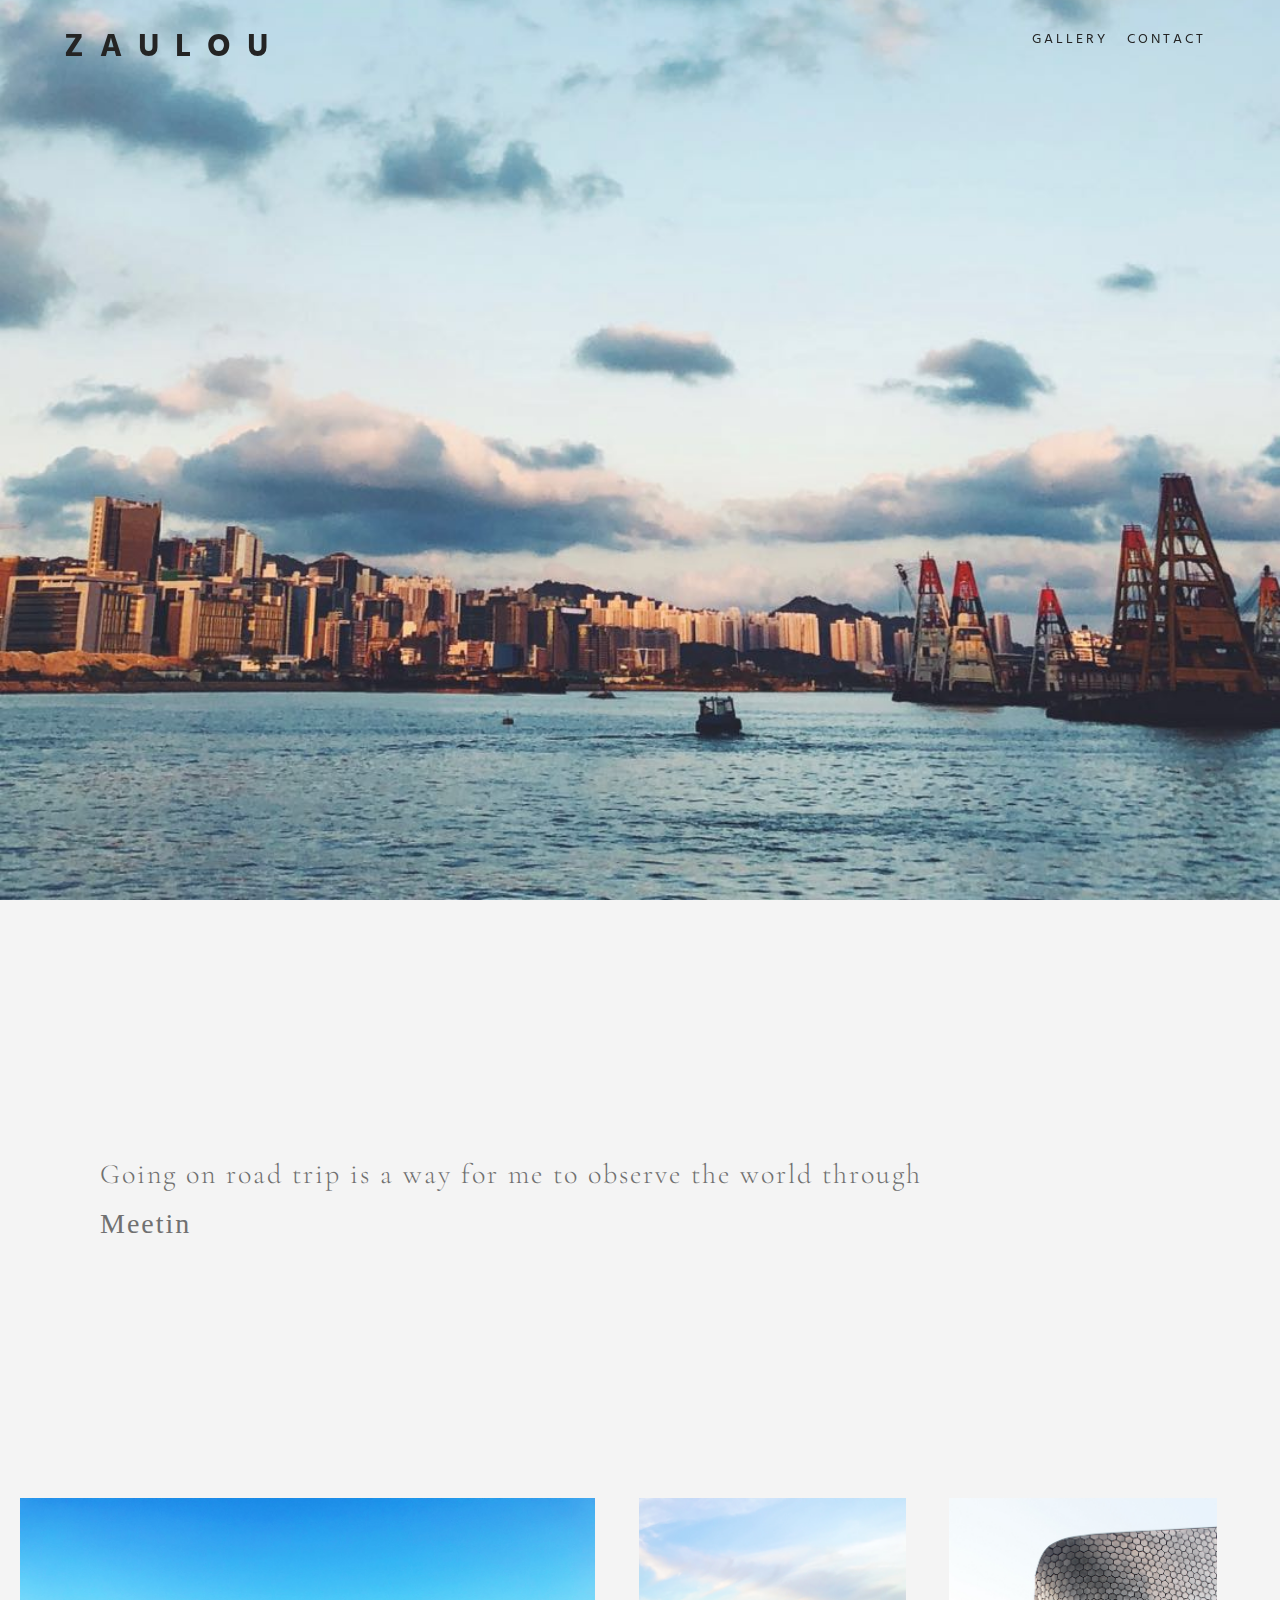
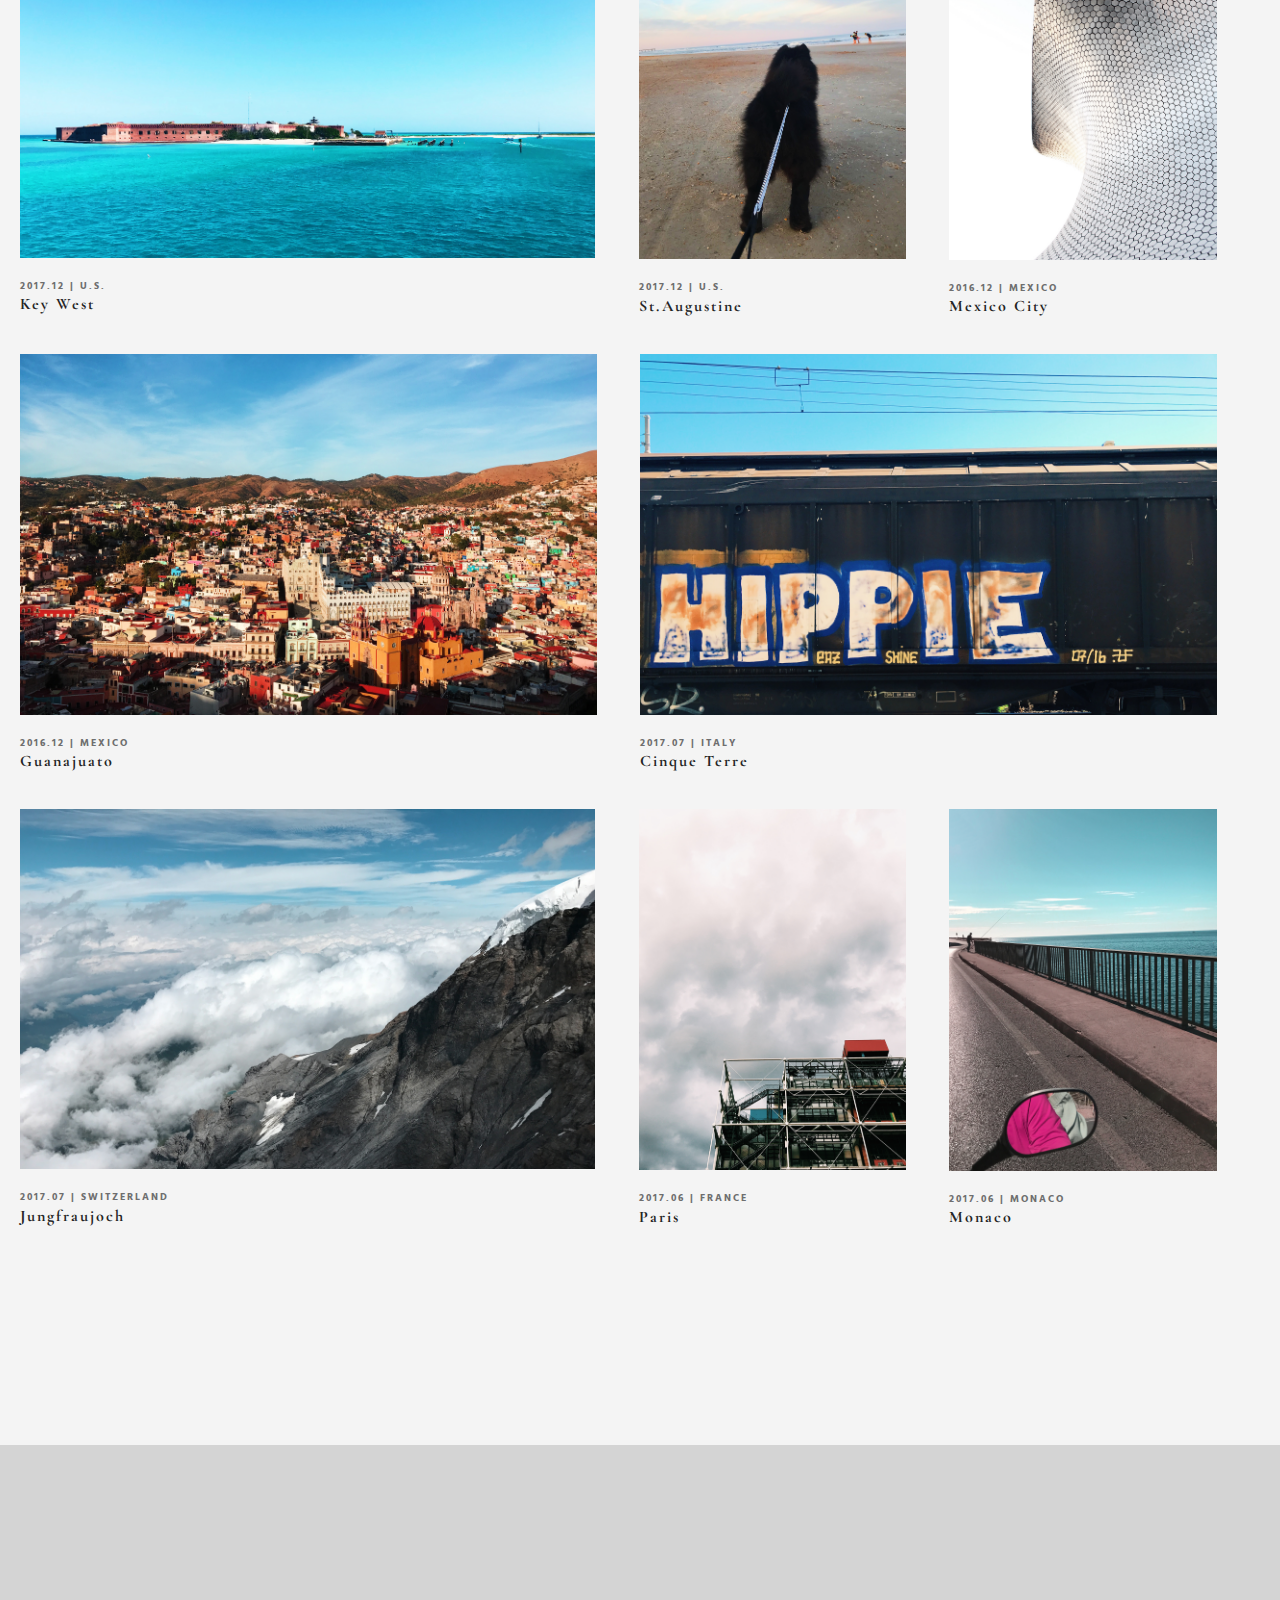
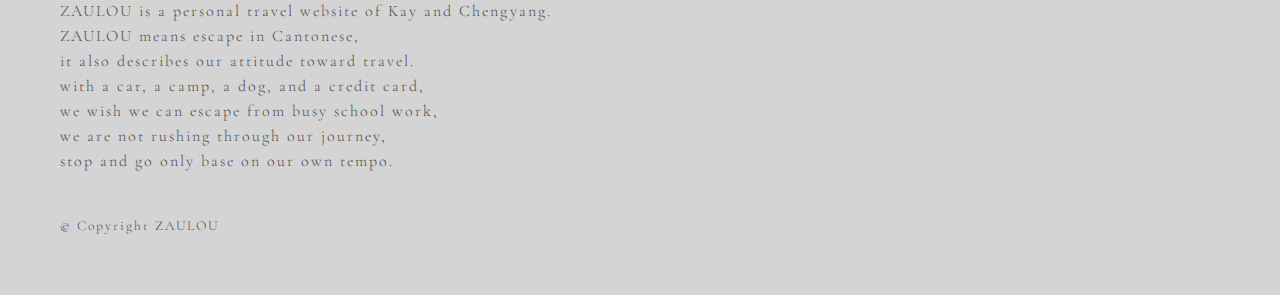
==== commit b1a92bc8: "Add files via upload" ====
--- a/index.html
+++ b/index.html
@@ -188,14 +188,20 @@
   </main>
 
   <footer>
-        <h5>ZAULOU is a personal travel website of Kay and Chengyang. <br>
+        <div class = "description">
+          <p>ZAULOU is a personal travel website of Kay and Chengyang. <br>
             ZAULOU means escape in Cantonese, <br>
             it also describes our attitude toward travel.<br>
             with a car, a camp, a dog, and a credit card,<br>
             we wish we can escape from busy school work,<br>
             we are not rushing through our journey,<br>
-            stop and go only base on our own tempo. </h5>
-        <h6>&copy; Copyright ZAULOU</h6>
+            stop and go only base on our own tempo. </p>
+          </div>
+
+          <div class = "copyright">
+            <p>&copy; Copyright ZAULOU</p>
+          </div>
+
     </footer>
 
     <!-- javascript -->
--- a/css/style.css
+++ b/css/style.css
@@ -331,7 +331,7 @@
     display:block;
 }
 
-h5 {
+.description p {
     font-weight:lighter;
     font-size:10px;
     color:#4d4d4d;
@@ -341,7 +341,7 @@
     line-height:14px;
 }
 
-h6 {
+.copyright p {
     font-weight:lighter;
     font-size:8px;
     color:#4d4d4d;
@@ -360,11 +360,21 @@
   padding:20px 0;
 }
 
+.main_title h2{
+  font-family:'Hind Siliguri', sans-serif;
+  font-size:2em;
+  color:#242424;
+}
+
 .sub_title{
   padding:10px 0;
   font-size:1em;
   font-style:italic;
 
+}
+
+.sub_title h2{
+  font-size:1em;
 }
 
 .tiny_title{
@@ -383,12 +393,12 @@
   display:block;
 }
 
-h1{
-  font-size:3em;
+/* h1{
+  font-size:2em;
   font-weight:bold;
   letter-spacing: 10px;
 
-}
+} */
 
 .video{
   display:block;
@@ -629,7 +639,7 @@
     /* margin-left:60px; */
     padding-top:0px;
   }
-  .title_home a{
+.title_home a{
     font-size:2em;
     letter-spacing:16px;
   }
@@ -774,7 +784,7 @@
 
 }
 
-h5 {
+.description p {
     font-size:1em;
     letter-spacing: 2px;
     padding-top:6vh;
@@ -782,7 +792,7 @@
     line-height:25px;
 }
 
-h6 {
+.copyright p {
     font-size:0.85em;
     letter-spacing: 2px;
     padding-top:40px;
@@ -795,8 +805,12 @@
   Margin:30% 5% 10% 5%;
 }
 
-h1{
+.main_title h2{
   font-size:5em;
+}
+
+.sub_title h2{
+  font-size:2em;
 }
 
 
@@ -891,7 +905,7 @@
 /* footer item */
 
 
-h5{
+.description{
 
   padding-top:100px;
 
